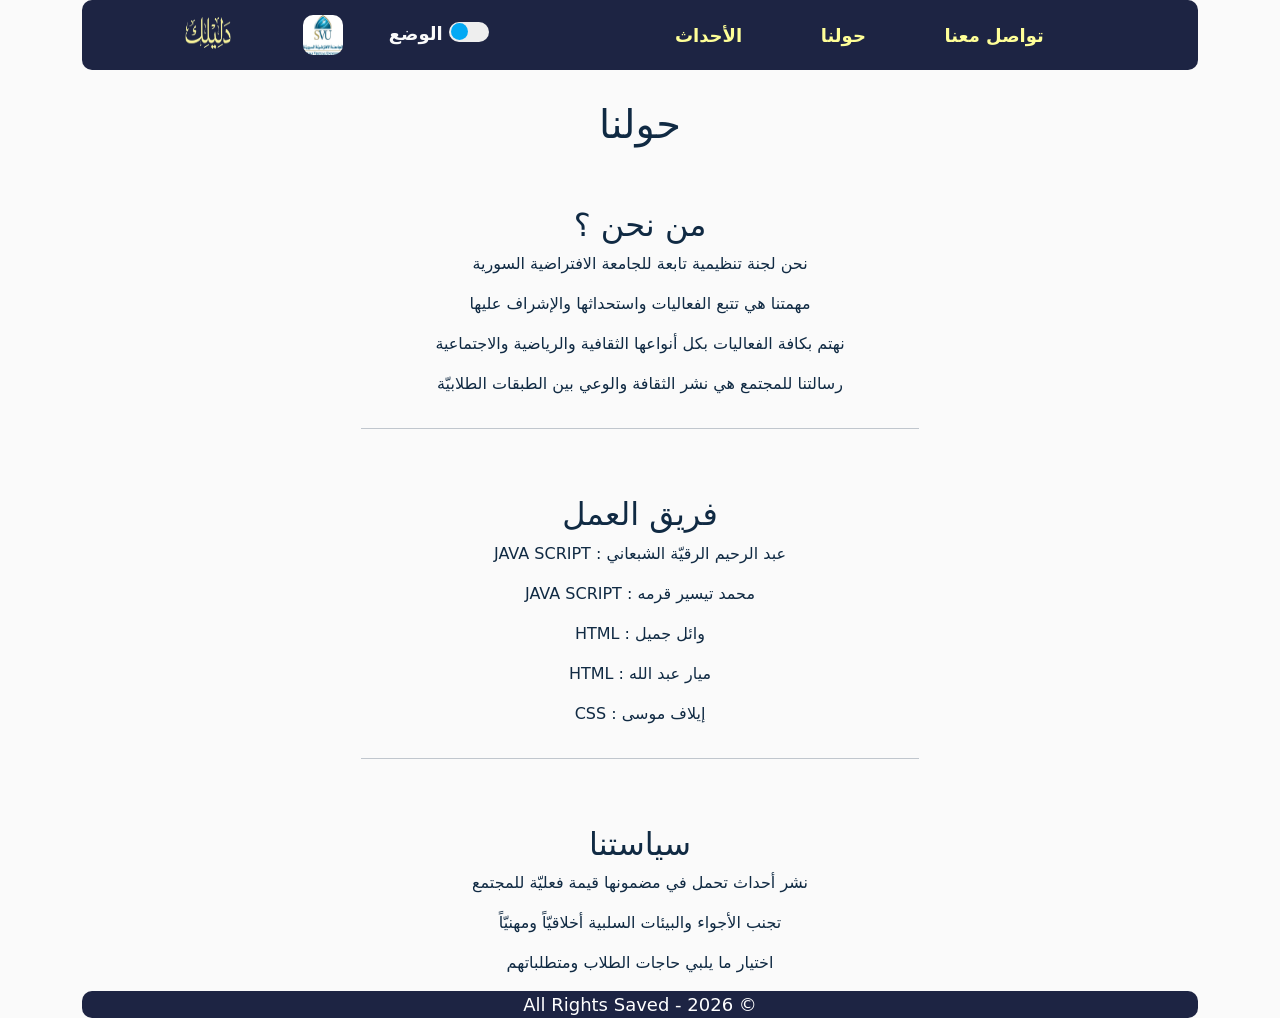
==== aboutUs.html @ da22bc3d "Files Uploud" ====
<!doctype html>
<html lang="en">
  <head>
    <meta charset="UTF-8" />
    <meta name="viewport" content="width=device-width, initial-scale=1.0" />
    <link rel="preconnect" href="https://fonts.googleapis.com" />
    <link rel="preconnect" href="https://fonts.gstatic.com" crossorigin />
    <link
      rel="stylesheet"
      href="assests/bootstrap-5.3.8-dist/css/bootstrap.min.css"
    />
    <link
      rel="stylesheet"
      href="assests/bootstrap-5.3.8-dist/js/bootstrap.bundle.min.js"
    />
    <link
      href="https://fonts.googleapis.com/css2?family=Readex+Pro:wght@160..700&display=swap"
      rel="stylesheet"
    />
    <link rel="stylesheet" href="assests/css/master.css" />
    <title>ِAbout Us</title>
  </head>
  <body>
    <div class="container">
      <header>
        <div class="logo">
          <a href="index.html"
            ><img class="logo" src="assests/imgs/d-logo.png" alt=""
          /></a>
        </div>
        <img class="logo" src="assests/imgs/logo.jpg" alt="logo" />
        <span>
          <span class="mode"></span>
        </span>
        <nav>
          <span class="bar"></span>
          <span class="bar"></span>
          <span class="bar"></span>
          <ul>
            <li><a href="events.html">الأحداث</a></li>
            <li><a href="aboutUs.html">حولنا</a></li>
            <li><a href="cantctUs.html">تواصل معنا</a></li>
          </ul>
        </nav>
      </header>
      <main>
        <h1>حولنا</h1>
        <section>
          <h2>من نحن ؟</h2>
          <p>نحن لجنة تنظيمية تابعة للجامعة الافتراضية السورية</p>
          <p>مهمتنا هي تتبع الفعاليات واستحداثها والإشراف عليها</p>
          <p>نهتم بكافة الفعاليات بكل أنواعها الثقافية والرياضية والاجتماعية</p>
          <p>رسالتنا للمجتمع هي نشر الثقافة والوعي بين الطبقات الطلابيّة</p>
        </section>
        <hr />
        <section>
          <h2>فريق العمل</h2>
          <p>JAVA SCRIPT : عبد الرحيم الرقيّة الشبعاني</p>
          <p>JAVA SCRIPT : محمد تيسير قرمه</p>
          <p>HTML : وائل جميل</p>
          <p>HTML : ميار عبد الله</p>
          <p>CSS : إيلاف موسى</p>
        </section>
        <hr />
        <section>
          <h2>سياستنا</h2>
          <p>نشر أحداث تحمل في مضمونها قيمة فعليّة للمجتمع</p>
          <p>تجنب الأجواء والبيئات السلبية أخلاقيّاً ومهنيّاً</p>
          <p>اختيار ما يلبي حاجات الطلاب ومتطلباتهم</p>
        </section>
      </main>
      <footer>All Rights Saved - 2026 &copy;</footer>
    </div>
    <script src="assests/js/main.js"></script>
  </body>
</html>
---- assests/css/master.css ----
:root {
  font-family: "Readex Pro,sans-serif";
  --bg-body: #fafafa;
  --bg-card: #eee;
  --text-main: #102a43;

  --main-color: #1d2443;

  --main-radius: 10px;
  text-align: center;
}
* {
  box-sizing: border-box;
  list-style: none;
}
/* Define dark variables */
body.dark {
  --bg-body: #0a192f;
  --bg-card: #070923;
  --text-main: #e6e6e6;
}

body {
  user-select: none;
  background-color: var(--bg-body);
  color: var(--text-main);
  position: relative;
}

/* Center The Container */

.container {
  min-height: 100vh;
  display: flex;
  flex-direction: column;
}
.alert {
  position: absolute;
  top: 45%;
  left: 50%;
  transform: translate(-200px, 50px);
  width: 400px;
}

/* Styling Header And Nav  */

header {
  height: 70px;
  margin-bottom: 30px;
  background-color: var(--main-color);
  display: flex;
  flex-wrap: wrap;
  justify-content: space-evenly;
  font-weight: bold;
  font-size: 18px;
  align-items: center;
  border-radius: var(--main-radius);
  a {
    text-decoration: none;
    color: #ffff98;
  }
  a .logo {
    margin-top: -24px;
    width: 100px;
    height: 84px;
  }
  .logo {
    color: whitesmoke;
    position: relative;
    margin-left: 0px;
    margin-right: 30px;
    width: 40px;
    height: 40px;
    border-radius: var(--main-radius);
  }
  nav {
    width: 50%;
    ul {
      margin: 0;
      list-style: none;
      justify-content: space-evenly;
      align-items: center;
      display: flex;
    }
  }
}
.logo::after {
  /* content: "دليلك";
  position: absolute;
  width: 100px;
  height: 100px;
  top: 10px;
  right: 10px; */
}
/* Mode Switch  */

header .mode {
  display: inline-block;
  position: relative;
  width: 40px;
  height: 20px;
  background-color: #eee;
  border-radius: 15px;
}
.mode::before {
  content: "";
  display: inline-block;
  position: absolute;
  width: 17px;
  height: 17px;
  background-color: #03a9f4;
  top: 1.5px;
  left: 2.5px;
  border-radius: 50%;
  transition: 0.5s;
}
.dark::before {
  left: 20px;
  background-color: #009688;
}
header .mode::after {
  content: "الوضع";
  position: absolute;
  top: -2px;
  left: -60px;
  color: #fafafa;
}

/* DropDown Menu */

@media (max-width: 776px) {
  header nav {
    position: relative;
    height: 25px;
    width: 25px;
    margin: 20px;
    background-color: transparent;
    z-index: 6;
    ul {
      display: none;
    }
  }
  .bar {
    width: 100%;
    height: 2px;
    margin: 4px 0 4px;
    background-color: white;
    display: block;
  }
  header nav:hover {
    ul {
      width: 160px;
      position: relative;
      display: flex;
      flex-direction: column;
      top: 40px;
      left: -140px;
      background-color: #607d8b;
      padding: 5px;
      border-radius: 5px;
      z-index: 2;
      box-shadow: 0px 0px 20px 1px #599691;
    }
  }
  nav ul::before {
    content: "";
    position: absolute;
    height: 0;
    left: 125px;
    top: -19px;
    border: 10px solid transparent;
    border-bottom-color: #607d8b;
  }

  nav ul li {
    position: relative;
    margin: 10px;
  }
  nav ul li:nth-child(1):before,
  nav ul li:nth-child(2):before,
  nav ul li:nth-child(3):before {
    position: absolute;
    content: "";
    width: 55px;
    height: 2px;
    top: 127%;
    left: 50%;
    transform: translate(-50%, -50%);
    background-color: #ffffff99;
  }
}

/* Styling main  */

main {
  display: flex;
  flex-direction: column;
  justify-content: space-evenly;
  align-items: center;
}

/* event details page  */
.page-container {
  width: 100%;
}
.d-card {
  display: flex;
  .d-img {
    width: 50%;
  }
  .card-body {
    width: 75%;
    margin: 0 1.5%;
    display: flex;
    flex-direction: column;
    justify-content: space-evenly;
    align-items: center;
    flex-wrap: wrap;
    button {
      width: fit-content;
      margin: 10px 5px;
      height: 40px;
    }
  }
}
@media (max-width: 766px) {
  main .page-container .d-card {
    flex-direction: column;
    align-items: center;
    .d-img,
    .d-card {
      width: 70%;
    }
  }
}
.main-events-container {
  display: flex;
  flex-wrap: wrap;
  justify-content: space-evenly;
  .card {
    width: 300px;
    margin: 20px;
  }
}
.card {
  background-color: var(--bg-card);
  color: var(--text-main);
}
.card img {
  height: 200px;
}

h2 {
  margin-top: 50px;
}
.slider-container,
.slider-container2,
.slider-container3,
.page-slider-container {
  margin-top: 30px;
  display: flex;
  justify-content: space-evenly;
  align-items: center;
  margin-bottom: 50px;
}
.events-container,
.quick,
.latest,
.page-events-container {
  height: 500px;
  position: relative;
  margin: 20px auto -35px;
  width: 400px;
  display: flex;
  flex-wrap: nowrap;
  text-align: center;
  overflow: hidden;
}
.events-container > .card,
.quick > .card,
.latest > .card,
.page-events-container > .card {
  position: absolute;
  width: 400px !important;
  height: 465px;
  transition: 1s;
}

.disable {
  opacity: 0;
  transform: translateX(200%);
}
.able {
  transform: translateX(0);
  opacity: 1;
  z-index: 3;
}

.card-body {
  display: flex;
  flex-direction: row;
  flex-wrap: wrap;
  justify-content: space-between;
  align-items: center;
  text-align: center;
  .title {
    width: 100%;
  }
  .caption {
    width: 90%;
  }
  .date,
  .location,
  .category {
    margin: 5px 0 0 0;
    min-width: 26%;
    width: fit-content;
  }
}
.card-body > .btn {
  margin: 10px 9px 0 70% !important;
}
/* slider buttons  */
#pre,
#next {
  cursor: pointer;
  width: 60px;
  height: 60px;
  /* padding: 10px; */
  border-radius: 50%;
  background-color: #607d8b;
  color: #ffffff;
  font-weight: bold;
  border: none;
}
/* quick access buttons  */
.qAc {
  background-color: #eee;
  border: 2px solid #009688;
  border-radius: var(--main-radius);
  padding: 7px;
  width: fit-content;
  height: 60px;
  font-size: 20px;
}

hr {
  width: 50%;
}
form {
  display: flex;
  flex-direction: column;
  align-items: flex-end;
  justify-content: space-evenly;
  height: 250px;
  input {
    height: 25px;
    font-size: 20px;
  }
  /* submit button  */
  button {
    margin-top: 40px;
    align-self: center;
    background-color: #607d8b;
    border: none;
    padding: 20px;
    width: 100%;
    font-size: 20px;
    font-weight: bold;
    color: white;
    border-radius: var(--main-radius);
  }
}

footer {
  margin-top: auto;
  width: 100%;
  /* position: absolute; */
  bottom: -150px;
  background-color: var(--main-color);
  color: white;
  display: flex;
  justify-content: space-evenly;
  font-size: 18px;
  align-items: center;
  border-radius: var(--main-radius);

  ul {
    margin-top: 10px;
    display: flex;
    flex-direction: column;
    align-items: flex-start;
    /* justify-content: space-around; */
    list-style: none;
  }
  .main-contact {
    display: flex;
    flex-direction: column;
  }
}
@media (max-width: 776px) {
  footer {
    margin-top: auto;
    width: 100%;
    /* position: absolute; */
    bottom: -150px;
    background-color: var(--main-color);
    color: white;
    display: flex;
    flex-direction: column;
    font-size: 18px;
    align-items: center;
    border-radius: var(--main-radius);
    ul,
    div {
      margin: 10px 0;
    }
  }
}

@media (max-width: 776px) {
  .slider-container,
  .slider-container2,
  .slider-container3,
  .page-slider-container {
    flex-direction: row;
    flex-wrap: wrap;
    .events-container {
      order: 1;
    }
    #pre {
      margin-top: 20px;
      order: 2;
      width: 25%;
    }
    #next {
      margin-top: 20px;
      order: 3;
      width: 25%;
    }
  }
}

/* target the event details buttons */
.card-body div:nth-child(6) {
  display: flex;
  justify-content: space-evenly;
}
/* style the search bar  */
.sBar {
  background-color: #607d8b91;
  padding: 15px;
  margin: 15px;
  border-radius: 10px;
  input,
  select {
    border: none;
    height: 2rem;
    border-radius: 10px;
  }
}
select:focus {
  outline: none;
}
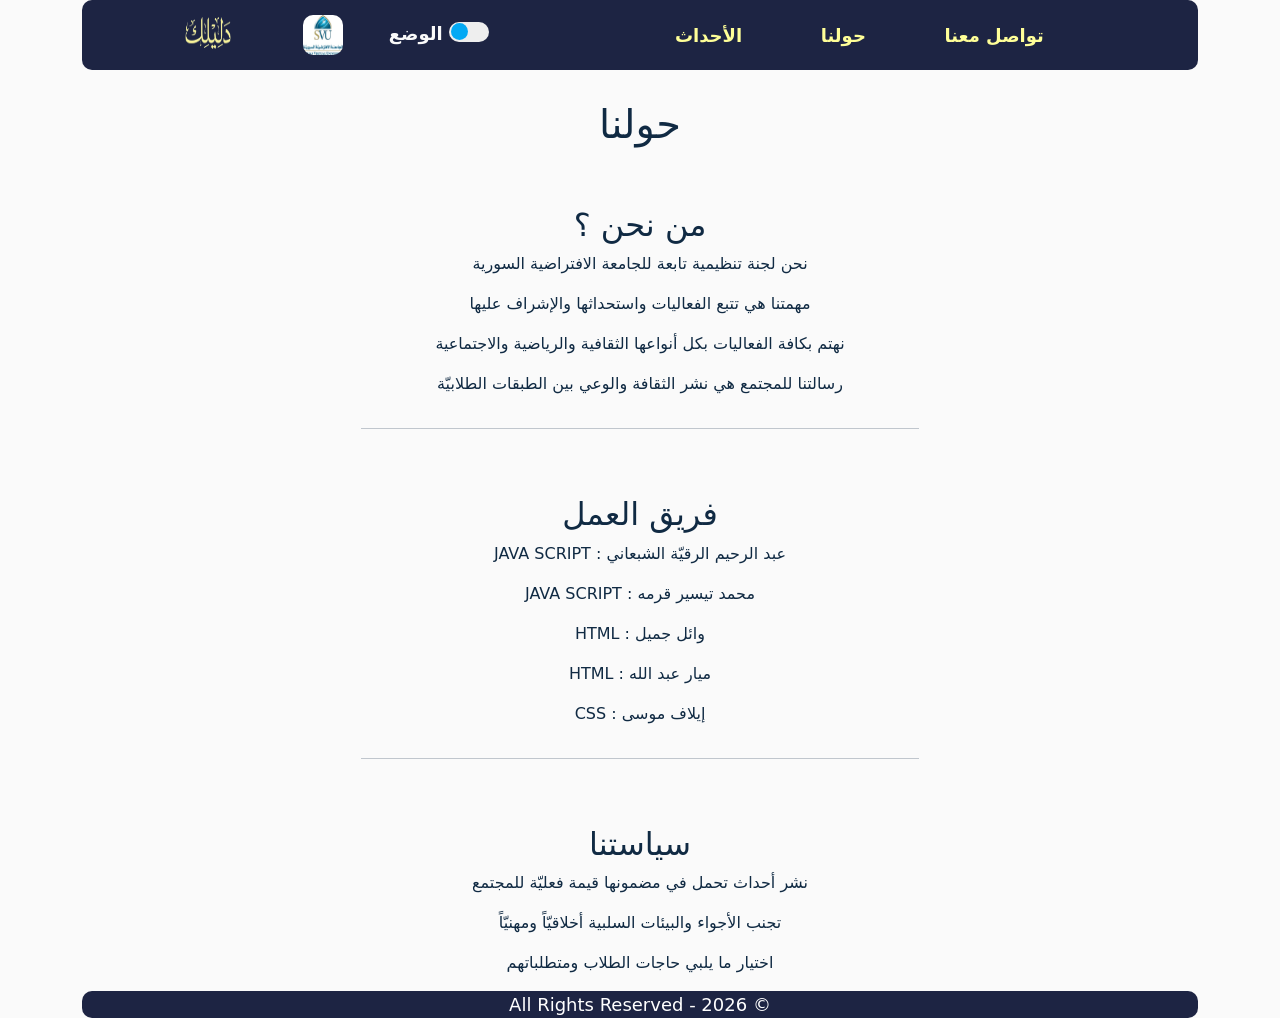
==== commit 1da99d11: "Final Edits" ====
--- a/aboutUs.html
+++ b/aboutUs.html
@@ -69,7 +69,7 @@
           <p>اختيار ما يلبي حاجات الطلاب ومتطلباتهم</p>
         </section>
       </main>
-      <footer>All Rights Saved - 2026 &copy;</footer>
+      <footer>All Rights Reserved - 2026 &copy;</footer>
     </div>
     <script src="assests/js/main.js"></script>
   </body>
--- a/assests/css/master.css
+++ b/assests/css/master.css
@@ -139,6 +139,9 @@
     ul {
       display: none;
     }
+  }
+  header .mode::after {
+    content: "";
   }
   .bar {
     width: 100%;
@@ -177,8 +180,7 @@
     margin: 10px;
   }
   nav ul li:nth-child(1):before,
-  nav ul li:nth-child(2):before,
-  nav ul li:nth-child(3):before {
+  nav ul li:nth-child(2):before {
     position: absolute;
     content: "";
     width: 55px;
@@ -371,7 +373,9 @@
     border-radius: var(--main-radius);
   }
 }
-
+.alt-contact {
+  margin-top: 50px;
+}
 footer {
   margin-top: auto;
   width: 100%;
